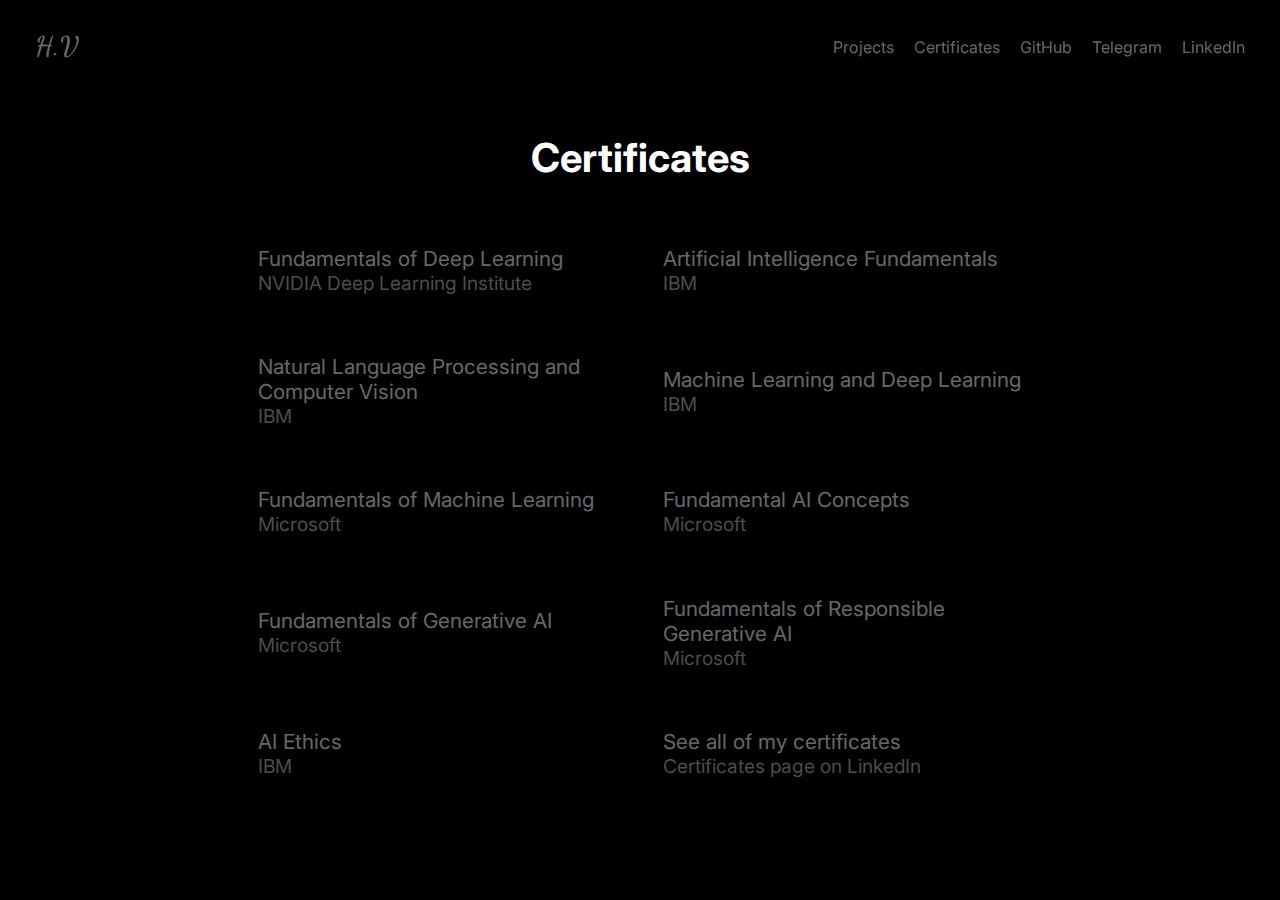
==== certificates/certificates.html @ 9f8bf77d "add: initial commit" ====
<!DOCTYPE html>
<html lang="pt-br">
<head>
    <meta charset="UTF-8">
    <meta name="viewport" content="width=device-width, initial-scale=1.0">
    <title>Projects</title>
    <link rel="preconnect" href="https://fonts.googleapis.com">
    <link rel="preconnect" href="https://fonts.gstatic.com" crossorigin>
    <link href="https://fonts.googleapis.com/css2?family=Inter:wght@400;500;700&display=swap" rel="stylesheet">
    <link href="https://fonts.googleapis.com/css2?family=Dancing+Script:wght@400;700&display=swap" rel="stylesheet">
    <link rel="stylesheet" href="certificates-style.css">
    <link rel="stylesheet" href="https://cdnjs.cloudflare.com/ajax/libs/font-awesome/6.1.0/css/all.min.css">
</head>
<body>

    <div class="topbar">
        <a href="../index.html" class="home">H.V</a>
        <nav>
            <ul>
                <li><a href="../projects/projects.html" class="no-decoration">Projects</a></li>
                <li><a href="certificates.html" class="no-decoration">Certificates</a></li>
                <li><a href="https://github.com/jhenrique04" target="_blank">GitHub</a></li>
                <li><a href="https://t.me/zeapenas" target="_blank">Telegram</a></li>
                <li><a href="https://www.linkedin.com/in/j-henrique-viana-100590266/" target="_blank">LinkedIn</a></li>
            </ul>
        </nav>
    </div>

    <div class="container">
        <div class="page-transition"></div>
        <main> 
            <h1>Certificates</h1>
            
            <div class="card-container">
                <div class="card">
                    <a href="https://courses.nvidia.com/certificates/437da1f209ea4dfd83845648619470ad/" target="_blank">
                        <h3>Fundamentals of Deep Learning </h3>
                        <p>NVIDIA Deep Learning Institute</p>
                    </a>
                </div>

                <div class="card">
                    <a href="https://www.credly.com/badges/d3df6096-7bdd-4b3c-9446-2c32b6cd0ad2/linked_in_profile" target="_blank">
                        <h3>Artificial Intelligence Fundamentals</h3>
                        <p>IBM</p>
                    </a>
                </div>
            </div>
            
            <div class="card-container">
                <div class="card">
                    <a href="https://www.credly.com/badges/d3df6096-7bdd-4b3c-9446-2c32b6cd0ad2/linked_in_profile" target="_blank">
                        <h3>Natural Language Processing and Computer Vision</h3>
                        <p>IBM</p>
                    </a>
                </div>

                <div class="card">
                    <a href="https://www.credly.com/badges/d3df6096-7bdd-4b3c-9446-2c32b6cd0ad2/linked_in_profile" target="_blank">
                        <h3>Machine Learning and Deep Learning</h3>
                        <p>IBM</p>
                    </a>
                </div>
            </div>

            <div class="card-container">
                <div class="card">
                    <a href="https://learn.microsoft.com/api/achievements/share/en-us/JosHenrique-3525/3XDQJC6H?sharingId=A835031CEF102516" target="_blank">
                        <h3>Fundamentals of Machine Learning</h3>
                        <p>Microsoft</p>
                    </a>
                </div>

                <div class="card">
                    <a href="https://learn.microsoft.com/api/achievements/share/en-us/JosHenrique-3525/WAS456YN?sharingId=A835031CEF102516" target="_blank">
                        <h3>Fundamental AI Concepts</h3>
                        <p>Microsoft</p>
                    </a>
                </div>
            </div>

            <div class="card-container">
                <div class="card">
                    <a href="https://learn.microsoft.com/api/achievements/share/en-us/JosHenrique-3525/FZLBCR6X?sharingId=A835031CEF102516" target="_blank">
                        <h3>Fundamentals of Generative AI</h3>
                        <p>Microsoft</p>
                    </a>
                </div>

                <div class="card">
                    <a href="https://learn.microsoft.com/api/achievements/share/en-us/JosHenrique-3525/3XDQT39H?sharingId=A835031CEF102516" target="_blank">
                        <h3>Fundamentals of Responsible Generative AI</h3>
                        <p>Microsoft</p>
                    </a>
                </div>
            </div>

            <div class="card-container">
                <div class="card">
                    <a href="https://www.credly.com/badges/d3df6096-7bdd-4b3c-9446-2c32b6cd0ad2/linked_in_profile" target="_blank">
                        <h3>AI Ethics</h3>
                        <p>IBM</p>
                    </a>
                </div>

                <div class="card">
                    <a href="https://www.linkedin.com/in/j-henrique-viana-100590266/details/certifications/" target="_blank">
                        <h3>See all of my certificates</h3>
                        <p>Certificates page on LinkedIn</p>
                    </a>
                </div>
            </div>

        </main>
    </div>


    <script>
        window.addEventListener("load", function () {
            var pageTransition = document.querySelector(".page-transition");
            pageTransition.style.opacity = "0";
            setTimeout(function () {
                pageTransition.style.display = "none";
            }, 1000);
        });
    </script>
    
</body>
</html>
---- certificates/certificates-style.css ----
* {
    margin: 0;
    padding: 0;
    box-sizing: border-box;
}

body, html {
    height: 100%;
    font-family: 'Inter', sans-serif;
}

body {
    background-color: #000;
    color: #fff;
    display: flex;
    flex-direction: column;
    align-items: center;
}

.topbar {
    background-color: rgba(0, 0, 0, 0);
    width: 100%;
    z-index: 3;
    display: flex;
    justify-content: flex-end;
    align-items: center;
    margin: 30px 50px 50px 0px;
}

.home {
    font-weight: 700;
    font-size: 1.7em;
    font-family: 'Dancing Script'; 
    margin-right: auto; 
    margin-left: 60px; 
}

.topbar ul {
    list-style-type: none;
    display: flex;
    align-items: center;
}

.topbar li {
    margin: 0 10px;
    height: 100%; 
    display: flex;
    align-items: center;
}

.topbar a {
    color: #fff;
    text-decoration: none;
    filter: grayscale(100%);
    transition: filter 0.3s linear, opacity 0.3s linear;
    opacity: 0.4; 
}

.topbar a:hover {
    filter: grayscale(0%); 
    opacity: 1;
}

.container {
    text-align: center;
    max-width: 900px;
    padding: 0 10px 0 10px;
    margin: 20px 30px 20px 30px;
}

h1 {
    font-size: 2.5em;
    margin-bottom: 1.1em;
    font-weight: bold;
}

h2 {
    font-size: 1.4em;
    margin-bottom: 1em;
    margin-top: 1.5em;
    font-weight: bold;
    color: #bdbdbd;
}

.card-container {
    display: flex;
    flex-wrap: wrap;
    text-align: left;
    gap: 5px; 
}

.card {
    width: 400px; 
    height: auto;
    background-color: rgba(0, 0, 0, 0); 
    padding: 20px;
    margin-bottom: 0px;
    border-radius: 50px;
    opacity: 1;
    transition: background-color 0.5s ease, transform 0.5s ease, color 0.5s ease, opacity 0.5s ease;    position: relative;
    display: flex; 
    flex-direction: column;
    justify-content: center;
}

.card::before {
    content: "";
    position: absolute;
    top: 0;
    left: 0;
    right: 0;
    bottom: 0;
    background-color: rgba(0, 0, 0, 0.6);
    z-index: 1;
    opacity: 1;
    pointer-events: none;
    transition: opacity 0.3s ease;
}

.card:hover::before {
    opacity: 0;
}

.card h3 {
    font-size: 1.3em;
    font-weight: normal;
    color: #fff;
}

.card p {
    font-size: 1.2em;
    color: #bdbdbd;
    margin-bottom: 1em;
}

.card a {
    color: #fff;
    text-decoration: none;
    position: relative;
}

.page-transition {
    position: fixed;
    top: 0;
    left: 0;
    width: 100%;
    height: 100%;
    background-color: #000;
    opacity: 1; 
    z-index: 2; 
    pointer-events: none; 
    transition: opacity 1s ease; 
}
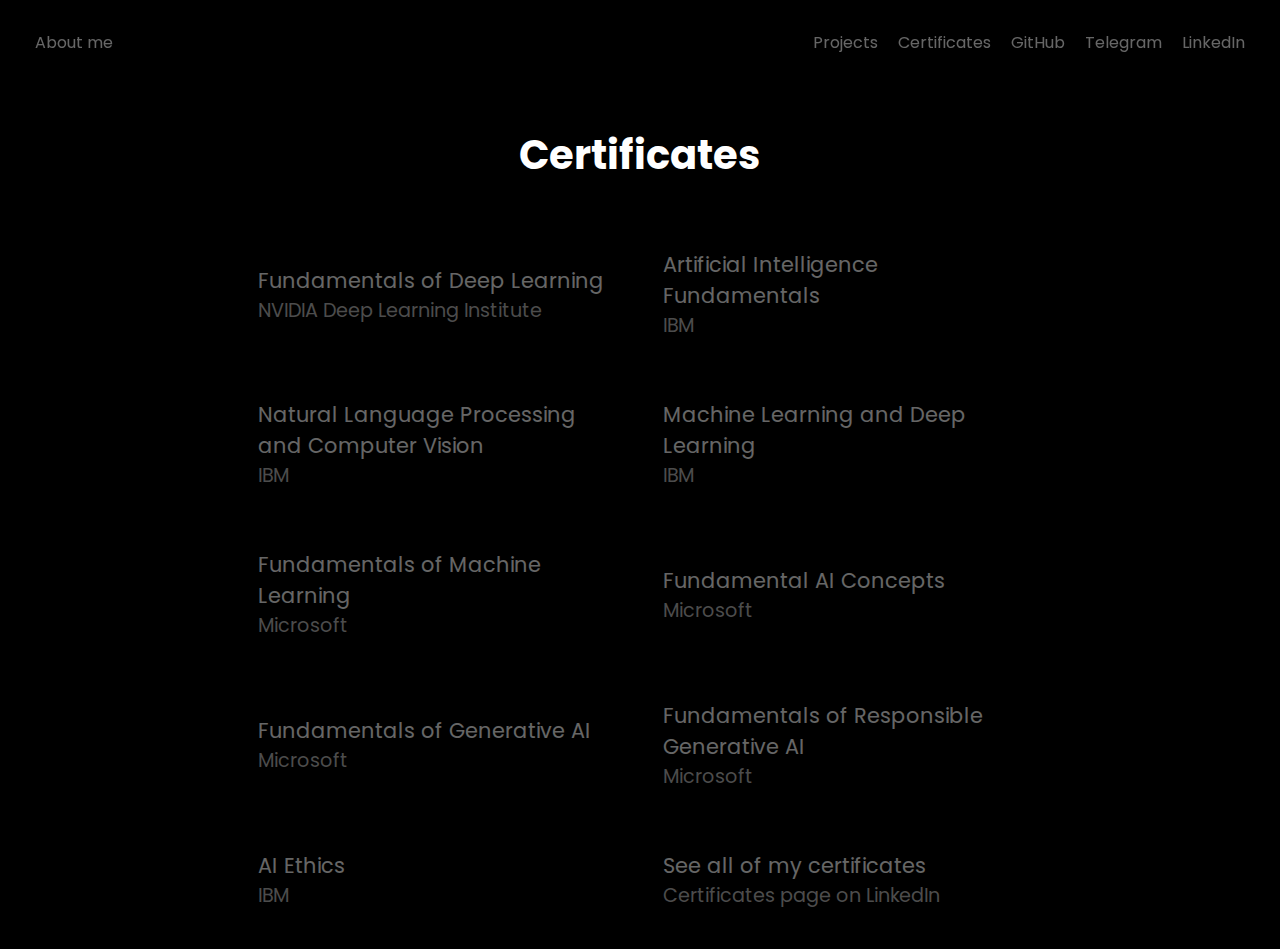
==== commit 7ccb4e0d: "refactor: change font style and improve reponsivity" ====
--- a/certificates/certificates.html
+++ b/certificates/certificates.html
@@ -1,129 +1,174 @@
 <!DOCTYPE html>
 <html lang="pt-br">
-<head>
-    <meta charset="UTF-8">
-    <meta name="viewport" content="width=device-width, initial-scale=1.0">
-    <title>Projects</title>
-    <link rel="preconnect" href="https://fonts.googleapis.com">
-    <link rel="preconnect" href="https://fonts.gstatic.com" crossorigin>
-    <link href="https://fonts.googleapis.com/css2?family=Inter:wght@400;500;700&display=swap" rel="stylesheet">
-    <link href="https://fonts.googleapis.com/css2?family=Dancing+Script:wght@400;700&display=swap" rel="stylesheet">
-    <link rel="stylesheet" href="certificates-style.css">
-    <link rel="stylesheet" href="https://cdnjs.cloudflare.com/ajax/libs/font-awesome/6.1.0/css/all.min.css">
-</head>
-<body>
-
+  <head>
+    <meta charset="UTF-8" />
+    <meta name="viewport" content="width=device-width, initial-scale=1.0" />
+    <title>Certificates</title>
+    <link rel="preconnect" href="https://fonts.googleapis.com" />
+    <link rel="preconnect" href="https://fonts.gstatic.com" crossorigin />
+    <link
+      href="https://fonts.googleapis.com/css2?family=Poppins:wght@400;500;700&display=swap"
+      rel="stylesheet"
+    />
+    <link rel="stylesheet" href="certificates-style.css" />
+    <link
+      rel="stylesheet"
+      href="https://cdnjs.cloudflare.com/ajax/libs/font-awesome/6.1.0/css/all.min.css"
+    />
+  </head>
+  <body>
     <div class="topbar">
-        <a href="../index.html" class="home">H.V</a>
-        <nav>
-            <ul>
-                <li><a href="../projects/projects.html" class="no-decoration">Projects</a></li>
-                <li><a href="certificates.html" class="no-decoration">Certificates</a></li>
-                <li><a href="https://github.com/jhenrique04" target="_blank">GitHub</a></li>
-                <li><a href="https://t.me/zeapenas" target="_blank">Telegram</a></li>
-                <li><a href="https://www.linkedin.com/in/j-henrique-viana-100590266/" target="_blank">LinkedIn</a></li>
-            </ul>
-        </nav>
+      <a href="../index.html" class="home">About me</a>
+      <nav>
+        <ul>
+          <li>
+            <a href="../projects/projects.html" class="no-decoration"
+              >Projects</a
+            >
+          </li>
+          <li>
+            <a href="certificates.html" class="no-decoration">Certificates</a>
+          </li>
+          <li>
+            <a href="https://github.com/jhenrique04" target="_blank">GitHub</a>
+          </li>
+          <li><a href="https://t.me/zeapenas" target="_blank">Telegram</a></li>
+          <li>
+            <a
+              href="https://www.linkedin.com/in/j-henrique-viana-100590266/"
+              target="_blank"
+              >LinkedIn</a
+            >
+          </li>
+        </ul>
+      </nav>
     </div>
 
     <div class="container">
-        <div class="page-transition"></div>
-        <main> 
-            <h1>Certificates</h1>
-            
-            <div class="card-container">
-                <div class="card">
-                    <a href="https://courses.nvidia.com/certificates/437da1f209ea4dfd83845648619470ad/" target="_blank">
-                        <h3>Fundamentals of Deep Learning </h3>
-                        <p>NVIDIA Deep Learning Institute</p>
-                    </a>
-                </div>
+      <div class="page-transition"></div>
+      <main>
+        <h1>Certificates</h1>
 
-                <div class="card">
-                    <a href="https://www.credly.com/badges/d3df6096-7bdd-4b3c-9446-2c32b6cd0ad2/linked_in_profile" target="_blank">
-                        <h3>Artificial Intelligence Fundamentals</h3>
-                        <p>IBM</p>
-                    </a>
-                </div>
-            </div>
-            
-            <div class="card-container">
-                <div class="card">
-                    <a href="https://www.credly.com/badges/d3df6096-7bdd-4b3c-9446-2c32b6cd0ad2/linked_in_profile" target="_blank">
-                        <h3>Natural Language Processing and Computer Vision</h3>
-                        <p>IBM</p>
-                    </a>
-                </div>
+        <div class="card-container">
+          <div class="card">
+            <a
+              href="https://courses.nvidia.com/certificates/437da1f209ea4dfd83845648619470ad/"
+              target="_blank"
+            >
+              <h3>Fundamentals of Deep Learning</h3>
+              <p>NVIDIA Deep Learning Institute</p>
+            </a>
+          </div>
 
-                <div class="card">
-                    <a href="https://www.credly.com/badges/d3df6096-7bdd-4b3c-9446-2c32b6cd0ad2/linked_in_profile" target="_blank">
-                        <h3>Machine Learning and Deep Learning</h3>
-                        <p>IBM</p>
-                    </a>
-                </div>
-            </div>
+          <div class="card">
+            <a
+              href="https://www.credly.com/badges/d3df6096-7bdd-4b3c-9446-2c32b6cd0ad2/linked_in_profile"
+              target="_blank"
+            >
+              <h3>Artificial Intelligence Fundamentals</h3>
+              <p>IBM</p>
+            </a>
+          </div>
+        </div>
 
-            <div class="card-container">
-                <div class="card">
-                    <a href="https://learn.microsoft.com/api/achievements/share/en-us/JosHenrique-3525/3XDQJC6H?sharingId=A835031CEF102516" target="_blank">
-                        <h3>Fundamentals of Machine Learning</h3>
-                        <p>Microsoft</p>
-                    </a>
-                </div>
+        <div class="card-container">
+          <div class="card">
+            <a
+              href="https://www.credly.com/badges/d3df6096-7bdd-4b3c-9446-2c32b6cd0ad2/linked_in_profile"
+              target="_blank"
+            >
+              <h3>Natural Language Processing and Computer Vision</h3>
+              <p>IBM</p>
+            </a>
+          </div>
 
-                <div class="card">
-                    <a href="https://learn.microsoft.com/api/achievements/share/en-us/JosHenrique-3525/WAS456YN?sharingId=A835031CEF102516" target="_blank">
-                        <h3>Fundamental AI Concepts</h3>
-                        <p>Microsoft</p>
-                    </a>
-                </div>
-            </div>
+          <div class="card">
+            <a
+              href="https://www.credly.com/badges/d3df6096-7bdd-4b3c-9446-2c32b6cd0ad2/linked_in_profile"
+              target="_blank"
+            >
+              <h3>Machine Learning and Deep Learning</h3>
+              <p>IBM</p>
+            </a>
+          </div>
+        </div>
 
-            <div class="card-container">
-                <div class="card">
-                    <a href="https://learn.microsoft.com/api/achievements/share/en-us/JosHenrique-3525/FZLBCR6X?sharingId=A835031CEF102516" target="_blank">
-                        <h3>Fundamentals of Generative AI</h3>
-                        <p>Microsoft</p>
-                    </a>
-                </div>
+        <div class="card-container">
+          <div class="card">
+            <a
+              href="https://learn.microsoft.com/api/achievements/share/en-us/JosHenrique-3525/3XDQJC6H?sharingId=A835031CEF102516"
+              target="_blank"
+            >
+              <h3>Fundamentals of Machine Learning</h3>
+              <p>Microsoft</p>
+            </a>
+          </div>
 
-                <div class="card">
-                    <a href="https://learn.microsoft.com/api/achievements/share/en-us/JosHenrique-3525/3XDQT39H?sharingId=A835031CEF102516" target="_blank">
-                        <h3>Fundamentals of Responsible Generative AI</h3>
-                        <p>Microsoft</p>
-                    </a>
-                </div>
-            </div>
+          <div class="card">
+            <a
+              href="https://learn.microsoft.com/api/achievements/share/en-us/JosHenrique-3525/WAS456YN?sharingId=A835031CEF102516"
+              target="_blank"
+            >
+              <h3>Fundamental AI Concepts</h3>
+              <p>Microsoft</p>
+            </a>
+          </div>
+        </div>
 
-            <div class="card-container">
-                <div class="card">
-                    <a href="https://www.credly.com/badges/d3df6096-7bdd-4b3c-9446-2c32b6cd0ad2/linked_in_profile" target="_blank">
-                        <h3>AI Ethics</h3>
-                        <p>IBM</p>
-                    </a>
-                </div>
+        <div class="card-container">
+          <div class="card">
+            <a
+              href="https://learn.microsoft.com/api/achievements/share/en-us/JosHenrique-3525/FZLBCR6X?sharingId=A835031CEF102516"
+              target="_blank"
+            >
+              <h3>Fundamentals of Generative AI</h3>
+              <p>Microsoft</p>
+            </a>
+          </div>
 
-                <div class="card">
-                    <a href="https://www.linkedin.com/in/j-henrique-viana-100590266/details/certifications/" target="_blank">
-                        <h3>See all of my certificates</h3>
-                        <p>Certificates page on LinkedIn</p>
-                    </a>
-                </div>
-            </div>
+          <div class="card">
+            <a
+              href="https://learn.microsoft.com/api/achievements/share/en-us/JosHenrique-3525/3XDQT39H?sharingId=A835031CEF102516"
+              target="_blank"
+            >
+              <h3>Fundamentals of Responsible Generative AI</h3>
+              <p>Microsoft</p>
+            </a>
+          </div>
+        </div>
 
-        </main>
+        <div class="card-container">
+          <div class="card">
+            <a
+              href="https://www.credly.com/badges/d3df6096-7bdd-4b3c-9446-2c32b6cd0ad2/linked_in_profile"
+              target="_blank"
+            >
+              <h3>AI Ethics</h3>
+              <p>IBM</p>
+            </a>
+          </div>
+
+          <div class="card">
+            <a
+              href="https://www.linkedin.com/in/j-henrique-viana-100590266/details/certifications/"
+              target="_blank"
+            >
+              <h3>See all of my certificates</h3>
+              <p>Certificates page on LinkedIn</p>
+            </a>
+          </div>
+        </div>
+      </main>
     </div>
 
-
     <script>
-        window.addEventListener("load", function () {
-            var pageTransition = document.querySelector(".page-transition");
-            pageTransition.style.opacity = "0";
-            setTimeout(function () {
-                pageTransition.style.display = "none";
-            }, 1000);
-        });
+      window.addEventListener("load", function () {
+        var pageTransition = document.querySelector(".page-transition");
+        pageTransition.style.opacity = "0";
+        setTimeout(function () {
+          pageTransition.style.display = "none";
+        }, 1000);
+      });
     </script>
-    
-</body>
+  </body>
 </html>
--- a/certificates/certificates-style.css
+++ b/certificates/certificates-style.css
@@ -1,153 +1,202 @@
 * {
-    margin: 0;
-    padding: 0;
-    box-sizing: border-box;
-}
-
-body, html {
-    height: 100%;
-    font-family: 'Inter', sans-serif;
+  margin: 0;
+  padding: 0;
+  box-sizing: border-box;
+}
+
+body,
+html {
+  height: 100%;
+  font-family: "Poppins", sans-serif;
 }
 
 body {
-    background-color: #000;
-    color: #fff;
-    display: flex;
-    flex-direction: column;
-    align-items: center;
+  background-color: #000;
+  color: #fff;
+  display: flex;
+  flex-direction: column;
+  align-items: center;
 }
 
 .topbar {
-    background-color: rgba(0, 0, 0, 0);
-    width: 100%;
-    z-index: 3;
-    display: flex;
-    justify-content: flex-end;
-    align-items: center;
-    margin: 30px 50px 50px 0px;
+  background-color: rgba(0, 0, 0, 0);
+  width: 100%;
+  z-index: 3;
+  display: flex;
+  justify-content: flex-end;
+  align-items: center;
+  margin: 30px 50px 50px 0px;
 }
 
 .home {
-    font-weight: 700;
-    font-size: 1.7em;
-    font-family: 'Dancing Script'; 
-    margin-right: auto; 
-    margin-left: 60px; 
+  margin-right: auto;
+  margin-left: 60px;
 }
 
 .topbar ul {
-    list-style-type: none;
-    display: flex;
-    align-items: center;
+  list-style-type: none;
+  display: flex;
+  align-items: center;
 }
 
 .topbar li {
-    margin: 0 10px;
-    height: 100%; 
-    display: flex;
-    align-items: center;
+  margin: 0 10px;
+  height: 100%;
+  display: flex;
+  align-items: center;
 }
 
 .topbar a {
-    color: #fff;
-    text-decoration: none;
-    filter: grayscale(100%);
-    transition: filter 0.3s linear, opacity 0.3s linear;
-    opacity: 0.4; 
+  color: #fff;
+  text-decoration: none;
+  filter: grayscale(100%);
+  transition: filter 0.3s linear, opacity 0.3s linear;
+  opacity: 0.4;
 }
 
 .topbar a:hover {
-    filter: grayscale(0%); 
-    opacity: 1;
+  filter: grayscale(0%);
+  opacity: 1;
+}
+
+.topbar a::after {
+  display: none;
+}
+
+.topbar a:active {
+  color: #fff;
 }
 
 .container {
-    text-align: center;
-    max-width: 900px;
-    padding: 0 10px 0 10px;
-    margin: 20px 30px 20px 30px;
+  text-align: center;
+  max-width: 900px;
+  padding: 0 10px 0 10px;
+  margin: 20px 30px 20px 30px;
 }
 
 h1 {
-    font-size: 2.5em;
-    margin-bottom: 1.1em;
-    font-weight: bold;
+  font-size: 2.5em;
+  margin-bottom: 1.1em;
+  font-weight: bold;
 }
 
 h2 {
-    font-size: 1.4em;
-    margin-bottom: 1em;
-    margin-top: 1.5em;
-    font-weight: bold;
-    color: #bdbdbd;
+  font-size: 1.4em;
+  margin-bottom: 1em;
+  margin-top: 1.5em;
+  font-weight: bold;
+  color: #bdbdbd;
 }
 
 .card-container {
+  display: flex;
+  flex-wrap: wrap;
+  text-align: left;
+  gap: 5px;
+}
+
+.card {
+  width: 400px;
+  height: auto;
+  background-color: rgba(0, 0, 0, 0);
+  padding: 20px;
+  margin-bottom: 0px;
+  border-radius: 50px;
+  opacity: 1;
+  transition: background-color 0.5s ease, transform 0.5s ease, color 0.5s ease,
+    opacity 0.5s ease;
+  position: relative;
+  display: flex;
+  flex-direction: column;
+  justify-content: center;
+}
+
+.card::before {
+  content: "";
+  position: absolute;
+  top: 0;
+  left: 0;
+  right: 0;
+  bottom: 0;
+  background-color: rgba(0, 0, 0, 0.6);
+  z-index: 1;
+  opacity: 1;
+  pointer-events: none;
+  transition: opacity 0.3s ease;
+}
+
+.card:hover::before {
+  opacity: 0;
+}
+
+.card h3 {
+  font-size: 1.3em;
+  font-weight: normal;
+  color: #fff;
+}
+
+.card p {
+  font-size: 1.2em;
+  color: #bdbdbd;
+  margin-bottom: 1em;
+}
+
+.card a {
+  color: #fff;
+  text-decoration: none;
+  position: relative;
+}
+
+.page-transition {
+  position: fixed;
+  top: 0;
+  left: 0;
+  width: 100%;
+  height: 100%;
+  background-color: #000;
+  opacity: 1;
+  z-index: 2;
+  pointer-events: none;
+  transition: opacity 1s ease;
+}
+
+a:focus {
+  outline: none;
+}
+
+a:active {
+  outline: none;
+}
+
+@media screen and (max-width: 600px) {
+  .topbar {
+    font-size: 1.3em;
     display: flex;
     flex-wrap: wrap;
-    text-align: left;
-    gap: 5px; 
-}
-
-.card {
-    width: 400px; 
-    height: auto;
-    background-color: rgba(0, 0, 0, 0); 
-    padding: 20px;
-    margin-bottom: 0px;
-    border-radius: 50px;
-    opacity: 1;
-    transition: background-color 0.5s ease, transform 0.5s ease, color 0.5s ease, opacity 0.5s ease;    position: relative;
-    display: flex; 
     flex-direction: column;
     justify-content: center;
-}
-
-.card::before {
-    content: "";
-    position: absolute;
-    top: 0;
-    left: 0;
-    right: 0;
-    bottom: 0;
-    background-color: rgba(0, 0, 0, 0.6);
-    z-index: 1;
-    opacity: 1;
-    pointer-events: none;
-    transition: opacity 0.3s ease;
-}
-
-.card:hover::before {
-    opacity: 0;
-}
-
-.card h3 {
-    font-size: 1.3em;
-    font-weight: normal;
-    color: #fff;
-}
-
-.card p {
-    font-size: 1.2em;
-    color: #bdbdbd;
-    margin-bottom: 1em;
-}
-
-.card a {
-    color: #fff;
-    text-decoration: none;
-    position: relative;
-}
-
-.page-transition {
-    position: fixed;
-    top: 0;
-    left: 0;
-    width: 100%;
-    height: 100%;
-    background-color: #000;
-    opacity: 1; 
-    z-index: 2; 
-    pointer-events: none; 
-    transition: opacity 1s ease; 
-}
+    align-items: center;
+    flex-basis: 100%;
+  }
+
+  .home {
+    margin: 25px 0px 0 40px;
+    display: flex;
+    height: auto;
+    align-items: center;
+  }
+
+  .topbar ul {
+    list-style-type: none;
+    display: flex;
+    flex-direction: column;
+    align-items: center;
+  }
+
+  .topbar li {
+    margin: 10px 0px 0 40px;
+    height: auto;
+    display: flex;
+    align-items: center;
+  }
+}
